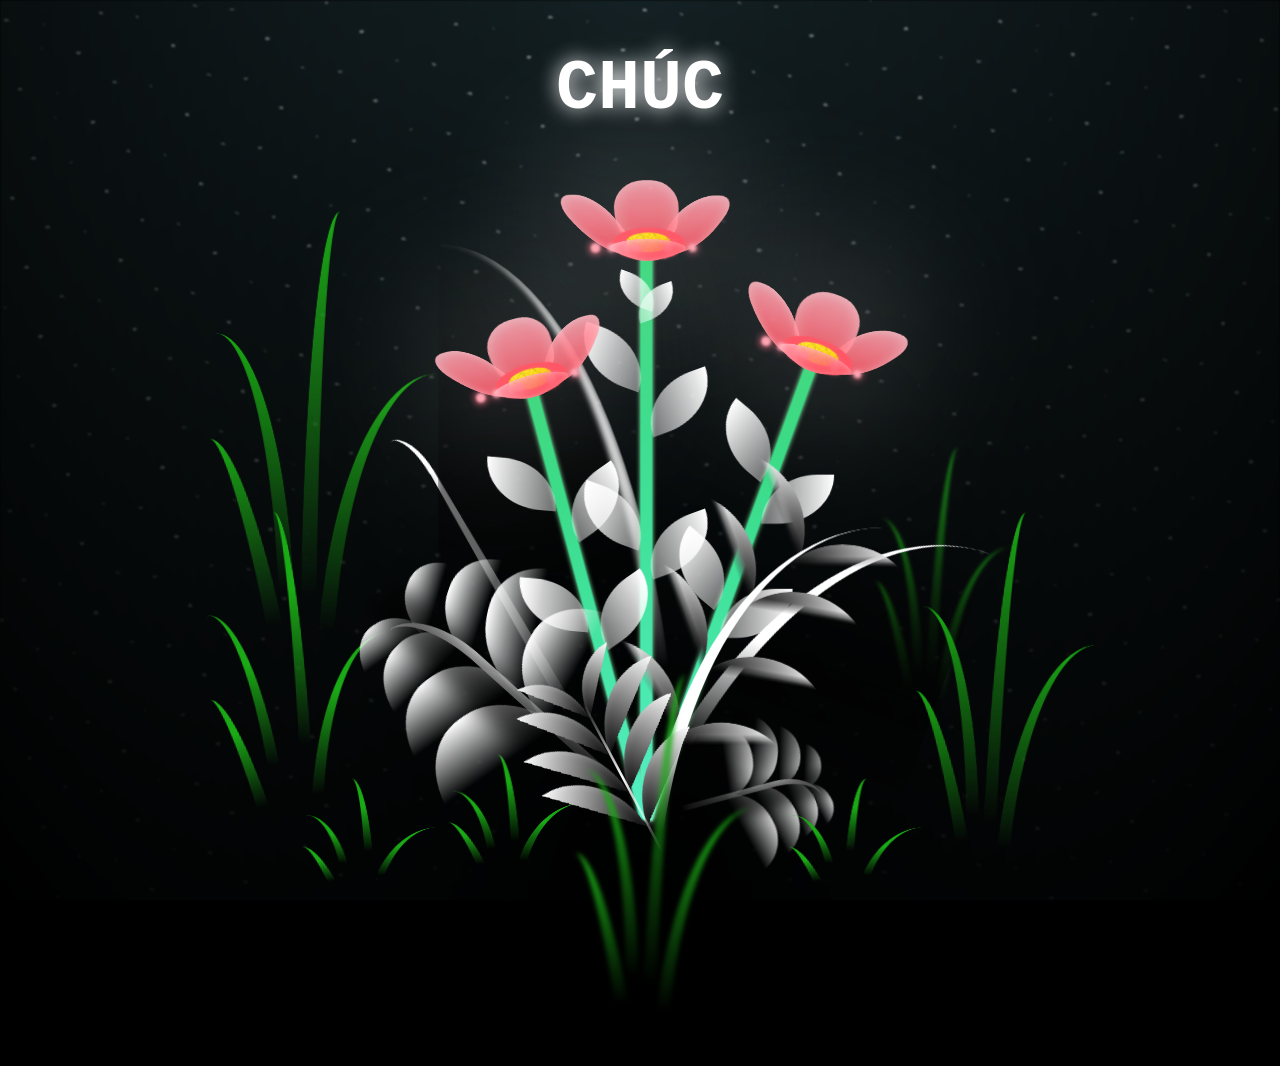
==== flower.html @ 1c2b5e81 "Add files via upload" ====
<!DOCTYPE html>
<html lang="en">

<head>
  <meta charset="UTF-8">
  <meta http-equiv="X-UA-Compatible" content="IE=edge">
  <meta name="viewport" content="width=device-width, initial-scale=1.0">
  <link rel="shortcut icon" href="images/gift.png" type="image/x-icon">
 <link rel="stylesheet" href="flower.css">

  <!-- Document Title -->
  <title>FLOWERS</title>
</head>

<body class="not-loaded">
  <!-- Background -->
  <div class="night"></div>

  <!-- Flower -->
  <div class="flowers">
    <div class="flower flower--1">
      <div class="flower__leafs flower__leafs--1">
        <div class="flower__leaf flower__leaf--1"></div>
        <div class="flower__leaf flower__leaf--2"></div>
        <div class="flower__leaf flower__leaf--3"></div>
        <div class="flower__leaf flower__leaf--4"></div>
        <div class="flower__white-circle"></div>

        <div class="flower__light flower__light--1"></div>
        <div class="flower__light flower__light--2"></div>
        <div class="flower__light flower__light--3"></div>
        <div class="flower__light flower__light--4"></div>
        <div class="flower__light flower__light--5"></div>
        <div class="flower__light flower__light--6"></div>
        <div class="flower__light flower__light--7"></div>
        <div class="flower__light flower__light--8"></div>

      </div>
      <div class="flower__line">
        <div class="flower__line__leaf flower__line__leaf--1"></div>
        <div class="flower__line__leaf flower__line__leaf--2"></div>
        <div class="flower__line__leaf flower__line__leaf--3"></div>
        <div class="flower__line__leaf flower__line__leaf--4"></div>
        <div class="flower__line__leaf flower__line__leaf--5"></div>
        <div class="flower__line__leaf flower__line__leaf--6"></div>
      </div>
    </div>

    <div class="flower flower--2">
      <div class="flower__leafs flower__leafs--2">
        <div class="flower__leaf flower__leaf--1"></div>
        <div class="flower__leaf flower__leaf--2"></div>
        <div class="flower__leaf flower__leaf--3"></div>
        <div class="flower__leaf flower__leaf--4"></div>
        <div class="flower__white-circle"></div>

        <div class="flower__light flower__light--1"></div>
        <div class="flower__light flower__light--2"></div>
        <div class="flower__light flower__light--3"></div>
        <div class="flower__light flower__light--4"></div>
        <div class="flower__light flower__light--5"></div>
        <div class="flower__light flower__light--6"></div>
        <div class="flower__light flower__light--7"></div>
        <div class="flower__light flower__light--8"></div>

      </div>
      <div class="flower__line">
        <div class="flower__line__leaf flower__line__leaf--1"></div>
        <div class="flower__line__leaf flower__line__leaf--2"></div>
        <div class="flower__line__leaf flower__line__leaf--3"></div>
        <div class="flower__line__leaf flower__line__leaf--4"></div>
      </div>
    </div>

    <div class="flower flower--3">
      <div class="flower__leafs flower__leafs--3">
        <div class="flower__leaf flower__leaf--1"></div>
        <div class="flower__leaf flower__leaf--2"></div>
        <div class="flower__leaf flower__leaf--3"></div>
        <div class="flower__leaf flower__leaf--4"></div>
        <div class="flower__white-circle"></div>

        <div class="flower__light flower__light--1"></div>
        <div class="flower__light flower__light--2"></div>
        <div class="flower__light flower__light--3"></div>
        <div class="flower__light flower__light--4"></div>
        <div class="flower__light flower__light--5"></div>
        <div class="flower__light flower__light--6"></div>
        <div class="flower__light flower__light--7"></div>
        <div class="flower__light flower__light--8"></div>

      </div>
      <div class="flower__line">
        <div class="flower__line__leaf flower__line__leaf--1"></div>
        <div class="flower__line__leaf flower__line__leaf--2"></div>
        <div class="flower__line__leaf flower__line__leaf--3"></div>
        <div class="flower__line__leaf flower__line__leaf--4"></div>
      </div>
    </div>

    <div class="grow-ans" style="--d:1.2s">
      <div class="flower__g-long">
        <div class="flower__g-long__top"></div>
        <div class="flower__g-long__bottom"></div>
      </div>
    </div>

    <div class="growing-grass">
      <div class="flower__grass flower__grass--1">
        <div class="flower__grass--top"></div>
        <div class="flower__grass--bottom"></div>
        <div class="flower__grass__leaf flower__grass__leaf--1"></div>
        <div class="flower__grass__leaf flower__grass__leaf--2"></div>
        <div class="flower__grass__leaf flower__grass__leaf--3"></div>
        <div class="flower__grass__leaf flower__grass__leaf--4"></div>
        <div class="flower__grass__leaf flower__grass__leaf--5"></div>
        <div class="flower__grass__leaf flower__grass__leaf--6"></div>
        <div class="flower__grass__leaf flower__grass__leaf--7"></div>
        <div class="flower__grass__leaf flower__grass__leaf--8"></div>
        <div class="flower__grass__overlay"></div>
      </div>
    </div>

    <div class="growing-grass">
      <div class="flower__grass flower__grass--2">
        <div class="flower__grass--top"></div>
        <div class="flower__grass--bottom"></div>
        <div class="flower__grass__leaf flower__grass__leaf--1"></div>
        <div class="flower__grass__leaf flower__grass__leaf--2"></div>
        <div class="flower__grass__leaf flower__grass__leaf--3"></div>
        <div class="flower__grass__leaf flower__grass__leaf--4"></div>
        <div class="flower__grass__leaf flower__grass__leaf--5"></div>
        <div class="flower__grass__leaf flower__grass__leaf--6"></div>
        <div class="flower__grass__leaf flower__grass__leaf--7"></div>
        <div class="flower__grass__leaf flower__grass__leaf--8"></div>
        <div class="flower__grass__overlay"></div>
      </div>
    </div>

    <div class="grow-ans" style="--d:2.4s">
      <div class="flower__g-right flower__g-right--1">
        <div class="leaf"></div>
      </div>
    </div>

    <div class="grow-ans" style="--d:2.8s">
      <div class="flower__g-right flower__g-right--2">
        <div class="leaf"></div>
      </div>
    </div>

    <div class="grow-ans" style="--d:2.8s">
      <div class="flower__g-front">
        <div class="flower__g-front__leaf-wrapper flower__g-front__leaf-wrapper--1">
          <div class="flower__g-front__leaf"></div>
        </div>
        <div class="flower__g-front__leaf-wrapper flower__g-front__leaf-wrapper--2">
          <div class="flower__g-front__leaf"></div>
        </div>
        <div class="flower__g-front__leaf-wrapper flower__g-front__leaf-wrapper--3">
          <div class="flower__g-front__leaf"></div>
        </div>
        <div class="flower__g-front__leaf-wrapper flower__g-front__leaf-wrapper--4">
          <div class="flower__g-front__leaf"></div>
        </div>
        <div class="flower__g-front__leaf-wrapper flower__g-front__leaf-wrapper--5">
          <div class="flower__g-front__leaf"></div>
        </div>
        <div class="flower__g-front__leaf-wrapper flower__g-front__leaf-wrapper--6">
          <div class="flower__g-front__leaf"></div>
        </div>
        <div class="flower__g-front__leaf-wrapper flower__g-front__leaf-wrapper--7">
          <div class="flower__g-front__leaf"></div>
        </div>
        <div class="flower__g-front__leaf-wrapper flower__g-front__leaf-wrapper--8">
          <div class="flower__g-front__leaf"></div>
        </div>
        <div class="flower__g-front__line"></div>
      </div>
    </div>

    <div class="grow-ans" style="--d:3.2s">
      <div class="flower__g-fr">
        <div class="leaf"></div>
        <div class="flower__g-fr__leaf flower__g-fr__leaf--1"></div>
        <div class="flower__g-fr__leaf flower__g-fr__leaf--2"></div>
        <div class="flower__g-fr__leaf flower__g-fr__leaf--3"></div>
        <div class="flower__g-fr__leaf flower__g-fr__leaf--4"></div>
        <div class="flower__g-fr__leaf flower__g-fr__leaf--5"></div>
        <div class="flower__g-fr__leaf flower__g-fr__leaf--6"></div>
        <div class="flower__g-fr__leaf flower__g-fr__leaf--7"></div>
        <div class="flower__g-fr__leaf flower__g-fr__leaf--8"></div>
      </div>
    </div>

    <div class="long-g long-g--0">
      <div class="grow-ans" style="--d:3s">
        <div class="leaf leaf--0"></div>
      </div>
      <div class="grow-ans" style="--d:2.2s">
        <div class="leaf leaf--1"></div>
      </div>
      <div class="grow-ans" style="--d:3.4s">
        <div class="leaf leaf--2"></div>
      </div>
      <div class="grow-ans" style="--d:3.6s">
        <div class="leaf leaf--3"></div>
      </div>
    </div>

    <div class="long-g long-g--1">
      <div class="grow-ans" style="--d:3.6s">
        <div class="leaf leaf--0"></div>
      </div>
      <div class="grow-ans" style="--d:3.8s">
        <div class="leaf leaf--1"></div>
      </div>
      <div class="grow-ans" style="--d:4s">
        <div class="leaf leaf--2"></div>
      </div>
      <div class="grow-ans" style="--d:4.2s">
        <div class="leaf leaf--3"></div>
      </div>
    </div>

    <div class="long-g long-g--2">
      <div class="grow-ans" style="--d:4s">
        <div class="leaf leaf--0"></div>
      </div>
      <div class="grow-ans" style="--d:4.2s">
        <div class="leaf leaf--1"></div>
      </div>
      <div class="grow-ans" style="--d:4.4s">
        <div class="leaf leaf--2"></div>
      </div>
      <div class="grow-ans" style="--d:4.6s">
        <div class="leaf leaf--3"></div>
      </div>
    </div>

    <div class="long-g long-g--3">
      <div class="grow-ans" style="--d:4s">
        <div class="leaf leaf--0"></div>
      </div>
      <div class="grow-ans" style="--d:4.2s">
        <div class="leaf leaf--1"></div>
      </div>
      <div class="grow-ans" style="--d:3s">
        <div class="leaf leaf--2"></div>
      </div>
      <div class="grow-ans" style="--d:3.6s">
        <div class="leaf leaf--3"></div>
      </div>
    </div>

    <div class="long-g long-g--4">
      <div class="grow-ans" style="--d:4s">
        <div class="leaf leaf--0"></div>
      </div>
      <div class="grow-ans" style="--d:4.2s">
        <div class="leaf leaf--1"></div>
      </div>
      <div class="grow-ans" style="--d:3s">
        <div class="leaf leaf--2"></div>
      </div>
      <div class="grow-ans" style="--d:3.6s">
        <div class="leaf leaf--3"></div>
      </div>
    </div>

    <div class="long-g long-g--5">
      <div class="grow-ans" style="--d:4s">
        <div class="leaf leaf--0"></div>
      </div>
      <div class="grow-ans" style="--d:4.2s">
        <div class="leaf leaf--1"></div>
      </div>
      <div class="grow-ans" style="--d:3s">
        <div class="leaf leaf--2"></div>
      </div>
      <div class="grow-ans" style="--d:3.6s">
        <div class="leaf leaf--3"></div>
      </div>
    </div>

    <div class="long-g long-g--6">
      <div class="grow-ans" style="--d:4.2s">
        <div class="leaf leaf--0"></div>
      </div>
      <div class="grow-ans" style="--d:4.4s">
        <div class="leaf leaf--1"></div>
      </div>
      <div class="grow-ans" style="--d:4.6s">
        <div class="leaf leaf--2"></div>
      </div>
      <div class="grow-ans" style="--d:4.8s">
        <div class="leaf leaf--3"></div>
      </div>
    </div>

    <div class="long-g long-g--7">
      <div class="grow-ans" style="--d:3s">
        <div class="leaf leaf--0"></div>
      </div>
      <div class="grow-ans" style="--d:3.2s">
        <div class="leaf leaf--1"></div>
      </div>
      <div class="grow-ans" style="--d:3.5s">
        <div class="leaf leaf--2"></div>
      </div>
      <div class="grow-ans" style="--d:3.6s">
        <div class="leaf leaf--3"></div>
      </div>
    </div>
  </div>

  <!-- Title -->
  <h1 class="title"><span id="title"></span></h1>
</body>

</html>

<!-- Import Javascript -->
<script src="main.js"></script>
---- flower.css ----
*,
*::after,
*::before {
  padding: 0;
  margin: 0;
  box-sizing: border-box;
}

:root {
  --dark-color: #000;
}

.title {
  position: absolute;
  width: 100%;
  text-align: center;
  margin-top: 50px;
  top: 0;
  left: 0;
  color: white;
  font-family: 'Courier New', Courier, monospace;
  font-size: 70px;
  text-shadow: 0px 0px 20px white;
}

body {
  display: flex;
  align-items: flex-end;
  justify-content: center;
  min-height: 100vh;
  background-color: var(--dark-color);
  overflow: hidden;
  perspective: 1000px;
}

.night {
  position: fixed;
  left: 50%;
  top: 0;
  transform: translateX(-50%);
  width: 100%;
  height: 100%;
  filter: blur(0.1vmin);
  background-image: radial-gradient(ellipse at top, transparent 0%, var(--dark-color)), radial-gradient(ellipse at bottom, var(--dark-color), rgba(145, 233, 255, 0.2)), repeating-linear-gradient(220deg, rgb(0, 0, 0) 0px, rgb(0, 0, 0) 19px, transparent 19px, transparent 22px), repeating-linear-gradient(189deg, rgb(0, 0, 0) 0px, rgb(0, 0, 0) 19px, transparent 19px, transparent 22px), repeating-linear-gradient(148deg, rgb(0, 0, 0) 0px, rgb(0, 0, 0) 19px, transparent 19px, transparent 22px), linear-gradient(90deg, rgb(255, 255, 250), rgb(240, 240, 240));
}

.flowers {
  position: relative;
  transform: scale(0.9);
}

.flower {
  position: absolute;
  bottom: 10vmin;
  transform-origin: bottom center;
  z-index: 10;
  --fl-speed: 0.8s;
}

.flower--1 {
  animation: moving-flower-1 4s linear infinite;
}

.flower--1 .flower__line {
  height: 70vmin;
  animation-delay: 0.3s;
}

.flower--1 .flower__line__leaf--1 {
  animation: blooming-leaf-right var(--fl-speed) 1.6s backwards;
}

.flower--1 .flower__line__leaf--2 {
  animation: blooming-leaf-right var(--fl-speed) 1.4s backwards;
}

.flower--1 .flower__line__leaf--3 {
  animation: blooming-leaf-left var(--fl-speed) 1.2s backwards;
}

.flower--1 .flower__line__leaf--4 {
  animation: blooming-leaf-left var(--fl-speed) 1s backwards;
}

.flower--1 .flower__line__leaf--5 {
  animation: blooming-leaf-right var(--fl-speed) 1.8s backwards;
}

.flower--1 .flower__line__leaf--6 {
  animation: blooming-leaf-left var(--fl-speed) 2s backwards;
}

.flower--2 {
  left: 50%;
  transform: rotate(20deg);
  animation: moving-flower-2 4s linear infinite;
}

.flower--2 .flower__line {
  height: 60vmin;
  animation-delay: 0.6s;
}

.flower--2 .flower__line__leaf--1 {
  animation: blooming-leaf-right var(--fl-speed) 1.9s backwards;
}

.flower--2 .flower__line__leaf--2 {
  animation: blooming-leaf-right var(--fl-speed) 1.7s backwards;
}

.flower--2 .flower__line__leaf--3 {
  animation: blooming-leaf-left var(--fl-speed) 1.5s backwards;
}

.flower--2 .flower__line__leaf--4 {
  animation: blooming-leaf-left var(--fl-speed) 1.3s backwards;
}

.flower--3 {
  left: 50%;
  transform: rotate(-15deg);
  animation: moving-flower-3 4s linear infinite;
}

.flower--3 .flower__line {
  animation-delay: 0.9s;
}

.flower--3 .flower__line__leaf--1 {
  animation: blooming-leaf-right var(--fl-speed) 2.5s backwards;
}

.flower--3 .flower__line__leaf--2 {
  animation: blooming-leaf-right var(--fl-speed) 2.3s backwards;
}

.flower--3 .flower__line__leaf--3 {
  animation: blooming-leaf-left var(--fl-speed) 2.1s backwards;
}

.flower--3 .flower__line__leaf--4 {
  animation: blooming-leaf-left var(--fl-speed) 1.9s backwards;
}

.flower__leafs {
  position: relative;
  animation: blooming-flower 2s backwards;
}

.flower__leafs--1 {
  animation-delay: 1.1s;
}

.flower__leafs--2 {
  animation-delay: 1.4s;
}

.flower__leafs--3 {
  animation-delay: 1.7s;
}

.flower__leafs::after {
  content: "";
  position: absolute;
  left: 0;
  top: 0;
  transform: translate(-50%, -100%);
  width: 8vmin;
  height: 8vmin;
  background-color: #fff;
  filter: blur(10vmin);
}

.flower__leaf {
  position: absolute;
  bottom: 0;
  left: 50%;
  width: 8vmin;
  height: 11vmin;
  border-radius: 51% 49% 47% 53%/44% 45% 55% 69%;
  background-color: #a7ffee;
  background-image: linear-gradient(to top, #fff, #fff);
  transform-origin: bottom center;
  opacity: 0.9;
  box-shadow: inset 0 0 2vmin rgba(255, 255, 255, 0.5);
}

.flower__leaf--1 {
  transform: translate(-10%, 1%) rotateY(40deg) rotateX(-50deg);
}

.flower__leaf--2 {
  transform: translate(-50%, -4%) rotateX(40deg);
}

.flower__leaf--3 {
  transform: translate(-90%, 0%) rotateY(45deg) rotateX(50deg);
}

.flower__leaf--4 {
  width: 8vmin;
  height: 8vmin;
  transform-origin: bottom left;
  border-radius: 4vmin 10vmin 4vmin 4vmin;
  transform: translate(0%, 18%) rotateX(70deg) rotate(-43deg);
  background-image: linear-gradient(to top, rgba(255, 2555, 255, 0.4), #fff);
  z-index: 1;
  opacity: 0.8;
  -webkit-transform: translate(0%, 18%) rotateX(70deg) rotate(-43deg);
  -moz-transform: translate(0%, 18%) rotateX(70deg) rotate(-43deg);
  -ms-transform: translate(0%, 18%) rotateX(70deg) rotate(-43deg);
  -o-transform: translate(0%, 18%) rotateX(70deg) rotate(-43deg);
}

.flower__white-circle {
  position: absolute;
  left: -3.5vmin;
  top: -3vmin;
  width: 9vmin;
  height: 4vmin;
  border-radius: 50%;
  background-color: #fff;
}

.flower__white-circle::after {
  content: "";
  position: absolute;
  left: 50%;
  top: 45%;
  transform: translate(-50%, -50%);
  width: 60%;
  height: 60%;
  border-radius: inherit;
  background-image: repeating-linear-gradient(135deg, rgba(0, 0, 0, 0.03) 0px, rgba(0, 0, 0, 0.03) 1px, transparent 1px, transparent 12px), repeating-linear-gradient(45deg, rgba(0, 0, 0, 0.03) 0px, rgba(0, 0, 0, 0.03) 1px, transparent 1px, transparent 12px), repeating-linear-gradient(67.5deg, rgba(0, 0, 0, 0.03) 0px, rgba(0, 0, 0, 0.03) 1px, transparent 1px, transparent 12px), repeating-linear-gradient(135deg, rgba(0, 0, 0, 0.03) 0px, rgba(0, 0, 0, 0.03) 1px, transparent 1px, transparent 12px), repeating-linear-gradient(45deg, rgba(0, 0, 0, 0.03) 0px, rgba(0, 0, 0, 0.03) 1px, transparent 1px, transparent 12px), repeating-linear-gradient(112.5deg, rgba(0, 0, 0, 0.03) 0px, rgba(0, 0, 0, 0.03) 1px, transparent 1px, transparent 12px), repeating-linear-gradient(112.5deg, rgba(0, 0, 0, 0.03) 0px, rgba(0, 0, 0, 0.03) 1px, transparent 1px, transparent 12px), repeating-linear-gradient(45deg, rgba(0, 0, 0, 0.03) 0px, rgba(0, 0, 0, 0.03) 1px, transparent 1px, transparent 12px), repeating-linear-gradient(22.5deg, rgba(0, 0, 0, 0.03) 0px, rgba(0, 0, 0, 0.03) 1px, transparent 1px, transparent 12px), repeating-linear-gradient(45deg, rgba(0, 0, 0, 0.03) 0px, rgba(0, 0, 0, 0.03) 1px, transparent 1px, transparent 12px), repeating-linear-gradient(22.5deg, rgba(0, 0, 0, 0.03) 0px, rgba(0, 0, 0, 0.03) 1px, transparent 1px, transparent 12px), repeating-linear-gradient(135deg, rgba(0, 0, 0, 0.03) 0px, rgba(0, 0, 0, 0.03) 1px, transparent 1px, transparent 12px), repeating-linear-gradient(157.5deg, rgba(0, 0, 0, 0.03) 0px, rgba(0, 0, 0, 0.03) 1px, transparent 1px, transparent 12px), repeating-linear-gradient(67.5deg, rgba(0, 0, 0, 0.03) 0px, rgba(0, 0, 0, 0.03) 1px, transparent 1px, transparent 12px), repeating-linear-gradient(67.5deg, rgba(0, 0, 0, 0.03) 0px, rgba(0, 0, 0, 0.03) 1px, transparent 1px, transparent 12px), linear-gradient(90deg, rgb(255, 235, 18), rgb(255, 206, 0));
}

.flower__line {
  height: 55vmin;
  width: 1.5vmin;
  background-image: linear-gradient(to left, rgba(0, 0, 0, 0.2), transparent, rgba(255, 255, 255, 0.2)), linear-gradient(to top, transparent 10%, #fff, #fff);
  box-shadow: inset 0 0 2px rgba(0, 0, 0, 0.5);
  animation: grow-flower-tree 4s backwards;
}

.flower__line__leaf {
  --w: 7vmin;
  --h: calc(var(--w) + 2vmin);
  position: absolute;
  top: 20%;
  left: 90%;
  width: var(--w);
  height: var(--h);
  border-top-right-radius: var(--h);
  border-bottom-left-radius: var(--h);
  background-image: linear-gradient(to top, rgba(255, 255, 255, 0.4), #fff);
}

.flower__line__leaf--1 {
  transform: rotate(70deg) rotateY(30deg);
}

.flower__line__leaf--2 {
  top: 45%;
  transform: rotate(70deg) rotateY(30deg);
}

.flower__line__leaf--3,
.flower__line__leaf--4,
.flower__line__leaf--6 {
  border-top-right-radius: 0;
  border-bottom-left-radius: 0;
  border-top-left-radius: var(--h);
  border-bottom-right-radius: var(--h);
  left: -460%;
  top: 12%;
  transform: rotate(-70deg) rotateY(30deg);
}

.flower__line__leaf--4 {
  top: 40%;
}

.flower__line__leaf--5 {
  top: 0;
  transform-origin: left;
  transform: rotate(70deg) rotateY(30deg) scale(0.6);
}

.flower__line__leaf--6 {
  top: -2%;
  left: -450%;
  transform-origin: right;
  transform: rotate(-70deg) rotateY(30deg) scale(0.6);
}

.flower__light {
  position: absolute;
  bottom: 0vmin;
  width: 1vmin;
  height: 1vmin;
  background-color: rgb(255, 251, 0);
  border-radius: 50%;
  filter: blur(0.2vmin);
  animation: light-ans 4s linear infinite backwards;
}

.flower__light:nth-child(odd) {
  background-color: #fff;
}

.flower__light--1 {
  left: -2vmin;
  animation-delay: 1s;
}

.flower__light--2 {
  left: 3vmin;
  animation-delay: 0.5s;
}

.flower__light--3 {
  left: -6vmin;
  animation-delay: 0.3s;
}

.flower__light--4 {
  left: 6vmin;
  animation-delay: 0.9s;
}

.flower__light--5 {
  left: -1vmin;
  animation-delay: 1.5s;
}

.flower__light--6 {
  left: -4vmin;
  animation-delay: 3s;
}

.flower__light--7 {
  left: 3vmin;
  animation-delay: 2s;
}

.flower__light--8 {
  left: -6vmin;
  animation-delay: 3.5s;
}

.flower__grass {
  --c: #fff;
  --line-w: 1.5vmin;
  position: absolute;
  bottom: 12vmin;
  left: -7vmin;
  display: flex;
  flex-direction: column;
  align-items: flex-end;
  z-index: 20;
  transform-origin: bottom center;
  transform: rotate(-48deg) rotateY(40deg);
}

.flower__grass--1 {
  animation: moving-grass 2s linear infinite;
}

.flower__grass--2 {
  left: 2vmin;
  bottom: 10vmin;
  transform: scale(0.5) rotate(75deg) rotateX(10deg) rotateY(-200deg);
  opacity: 0.8;
  z-index: 0;
  animation: moving-grass--2 1.5s linear infinite;
}

.flower__grass--top {
  width: 7vmin;
  height: 10vmin;
  border-top-right-radius: 100%;
  border-right: var(--line-w) solid var(--c);
  transform-origin: bottom center;
  transform: rotate(-2deg);
}

.flower__grass--bottom {
  margin-top: -2px;
  width: var(--line-w);
  height: 25vmin;
  background-image: linear-gradient(to top, transparent, var(--c));
}

.flower__grass__leaf {
  --size: 10vmin;
  position: absolute;
  width: calc(var(--size) * 2.1);
  height: var(--size);
  border-top-left-radius: var(--size);
  border-top-right-radius: var(--size);
  background-image: linear-gradient(to top, transparent, transparent 30%, var(--c));
  z-index: 100;
}

.flower__grass__leaf--1 {
  top: -6%;
  left: 30%;
  --size: 6vmin;
  transform: rotate(-20deg);
  animation: growing-grass-ans--1 2s 2.6s backwards;
}

@keyframes growing-grass-ans--1 {
  0% {
    transform-origin: bottom left;
    transform: rotate(-20deg) scale(0);
  }
}

.flower__grass__leaf--2 {
  top: -5%;
  left: -110%;
  --size: 6vmin;
  transform: rotate(10deg);
  animation: growing-grass-ans--2 2s 2.4s linear backwards;
}

@keyframes growing-grass-ans--2 {
  0% {
    transform-origin: bottom right;
    transform: rotate(10deg) scale(0);
  }
}

.flower__grass__leaf--3 {
  top: 5%;
  left: 60%;
  --size: 8vmin;
  transform: rotate(-18deg) rotateX(-20deg);
  animation: growing-grass-ans--3 2s 2.2s linear backwards;
}

@keyframes growing-grass-ans--3 {
  0% {
    transform-origin: bottom left;
    transform: rotate(-18deg) rotateX(-20deg) scale(0);
  }
}

.flower__grass__leaf--4 {
  top: 6%;
  left: -135%;
  --size: 8vmin;
  transform: rotate(2deg);
  animation: growing-grass-ans--4 2s 2s linear backwards;
}

@keyframes growing-grass-ans--4 {
  0% {
    transform-origin: bottom right;
    transform: rotate(2deg) scale(0);
  }
}

.flower__grass__leaf--5 {
  top: 20%;
  left: 60%;
  --size: 10vmin;
  transform: rotate(-24deg) rotateX(-20deg);
  animation: growing-grass-ans--5 2s 1.8s linear backwards;
}

@keyframes growing-grass-ans--5 {
  0% {
    transform-origin: bottom left;
    transform: rotate(-24deg) rotateX(-20deg) scale(0);
  }
}

.flower__grass__leaf--6 {
  top: 22%;
  left: -180%;
  --size: 10vmin;
  transform: rotate(10deg);
  animation: growing-grass-ans--6 2s 1.6s linear backwards;
}

@keyframes growing-grass-ans--6 {
  0% {
    transform-origin: bottom right;
    transform: rotate(10deg) scale(0);
  }
}

.flower__grass__leaf--7 {
  top: 39%;
  left: 70%;
  --size: 10vmin;
  transform: rotate(-10deg);
  animation: growing-grass-ans--7 2s 1.4s linear backwards;
}

@keyframes growing-grass-ans--7 {
  0% {
    transform-origin: bottom left;
    transform: rotate(-10deg) scale(0);
  }
}

.flower__grass__leaf--8 {
  top: 40%;
  left: -215%;
  --size: 11vmin;
  transform: rotate(10deg);
  animation: growing-grass-ans--8 2s 1.2s linear backwards;
}

@keyframes growing-grass-ans--8 {
  0% {
    transform-origin: bottom right;
    transform: rotate(10deg) scale(0);
  }
}

.flower__grass__overlay {
  position: absolute;
  top: -10%;
  right: 0%;
  width: 100%;
  height: 100%;
  background-color: rgba(0, 0, 0, 0.6);
  filter: blur(1.5vmin);
  z-index: 100;
}

.flower__g-long {
  --w: 2vmin;
  --h: 6vmin;
  --c: #fff;
  position: absolute;
  bottom: 10vmin;
  left: -3vmin;
  transform-origin: bottom center;
  transform: rotate(-30deg) rotateY(-20deg);
  display: flex;
  flex-direction: column;
  align-items: flex-end;
  animation: flower-g-long-ans 3s linear infinite;
}

@keyframes flower-g-long-ans {

  0%,
  100% {
    transform: rotate(-30deg) rotateY(-20deg);
  }

  50% {
    transform: rotate(-32deg) rotateY(-20deg);
  }
}

.flower__g-long__top {
  top: calc(var(--h) * -1);
  width: calc(var(--w) + 1vmin);
  height: var(--h);
  border-top-right-radius: 100%;
  border-right: 0.7vmin solid var(--c);
  transform: translate(-0.7vmin, 1vmin);
}

.flower__g-long__bottom {
  width: var(--w);
  height: 50vmin;
  transform-origin: bottom center;
  background-image: linear-gradient(to top, transparent 30%, var(--c));
  box-shadow: inset 0 0 2px rgba(0, 0, 0, 0.5);
  -webkit-clip-path: polygon(35% 0, 65% 1%, 100% 100%, 0% 100%);
  clip-path: polygon(35% 0, 65% 1%, 100% 100%, 0% 100%);
}

.flower__g-right {
  position: absolute;
  bottom: 6vmin;
  left: -2vmin;
  transform-origin: bottom left;
  transform: rotate(20deg);
}

.flower__g-right .leaf {
  width: 30vmin;
  height: 50vmin;
  border-top-left-radius: 100%;
  border-left: 2vmin solid #fff;
  background-image: linear-gradient(to bottom, transparent, var(--dark-color) 60%);
  -webkit-mask-image: linear-gradient(to top, transparent 30%, #fff 60%);
}

.flower__g-right--1 {
  animation: flower-g-right-ans 2.5s linear infinite;
}

.flower__g-right--2 {
  left: 5vmin;
  transform: rotateY(-180deg);
  animation: flower-g-right-ans--2 3s linear infinite;
}

.flower__g-right--2 .leaf {
  height: 75vmin;
  filter: blur(0.3vmin);
  opacity: 0.8;
}

@keyframes flower-g-right-ans {

  0%,
  100% {
    transform: rotate(20deg);
  }

  50% {
    transform: rotate(24deg) rotateX(-20deg);
  }
}

@keyframes flower-g-right-ans--2 {

  0%,
  100% {
    transform: rotateY(-180deg) rotate(0deg) rotateX(-20deg);
  }

  50% {
    transform: rotateY(-180deg) rotate(6deg) rotateX(-20deg);
  }
}

.flower__g-front {
  position: absolute;
  bottom: 6vmin;
  left: 2.5vmin;
  z-index: 100;
  transform-origin: bottom center;
  transform: rotate(-28deg) rotateY(30deg) scale(1.04);
  animation: flower__g-front-ans 2s linear infinite;
}

@keyframes flower__g-front-ans {

  0%,
  100% {
    transform: rotate(-28deg) rotateY(30deg) scale(1.04);
  }

  50% {
    transform: rotate(-35deg) rotateY(40deg) scale(1.04);
  }
}

.flower__g-front__line {
  width: 0.3vmin;
  height: 20vmin;
  background-image: linear-gradient(to top, transparent, #fff, transparent 100%);
  position: relative;
}

.flower__g-front__leaf-wrapper {
  position: absolute;
  top: 0;
  left: 0;
  transform-origin: bottom left;
  transform: rotate(10deg);
}

.flower__g-front__leaf-wrapper:nth-child(even) {
  left: 0vmin;
  transform: rotateY(-180deg) rotate(5deg);
  animation: flower__g-front__leaf-left-ans 1s ease-in backwards;
}

.flower__g-front__leaf-wrapper:nth-child(odd) {
  animation: flower__g-front__leaf-ans 1s ease-in backwards;
}

.flower__g-front__leaf-wrapper--1 {
  top: -8vmin;
  transform: scale(0.7);
  animation: flower__g-front__leaf-ans 1s 5.5s ease-in backwards !important;
}

.flower__g-front__leaf-wrapper--2 {
  top: -8vmin;
  transform: rotateY(-180deg) scale(0.7) !important;
  animation: flower__g-front__leaf-left-ans-2 1s 4.6s ease-in backwards !important;
}

.flower__g-front__leaf-wrapper--3 {
  top: -3vmin;
  animation: flower__g-front__leaf-ans 1s 4.6s ease-in backwards;
}

.flower__g-front__leaf-wrapper--4 {
  top: -3vmin;
  transform: rotateY(-180deg) scale(0.9) !important;
  animation: flower__g-front__leaf-left-ans-2 1s 4.6s ease-in backwards !important;
}

@keyframes flower__g-front__leaf-left-ans-2 {
  0% {
    transform: rotateY(-180deg) scale(0);
  }
}

.flower__g-front__leaf-wrapper--5,
.flower__g-front__leaf-wrapper--6 {
  top: 2vmin;
}

.flower__g-front__leaf-wrapper--7,
.flower__g-front__leaf-wrapper--8 {
  top: 6.5vmin;
}

.flower__g-front__leaf-wrapper--2 {
  animation-delay: 5.2s !important;
}

.flower__g-front__leaf-wrapper--3 {
  animation-delay: 4.9s !important;
}

.flower__g-front__leaf-wrapper--5 {
  animation-delay: 4.3s !important;
}

.flower__g-front__leaf-wrapper--6 {
  animation-delay: 4.1s !important;
}

.flower__g-front__leaf-wrapper--7 {
  animation-delay: 3.8s !important;
}

.flower__g-front__leaf-wrapper--8 {
  animation-delay: 3.5s !important;
}

@keyframes flower__g-front__leaf-ans {
  0% {
    transform: rotate(10deg) scale(0);
  }
}

@keyframes flower__g-front__leaf-left-ans {
  0% {
    transform: rotateY(-180deg) rotate(5deg) scale(0);
  }
}

.flower__g-front__leaf {
  width: 10vmin;
  height: 10vmin;
  border-radius: 100% 0% 0% 100%/100% 100% 0% 0%;
  box-shadow: inset 0 2px 1vmin hsla(0, 0%, 100%, 0.2);
  background-image: linear-gradient(to bottom left, transparent, var(--dark-color)), linear-gradient(to bottom right, #fff 50%, transparent 50%, transparent);
  -webkit-mask-image: linear-gradient(to bottom right, #fff 50%, transparent 50%, transparent);
  mask-image: linear-gradient(to bottom right, #fff 50%, transparent 50%, transparent);
}

.flower__g-fr {
  position: absolute;
  bottom: -4vmin;
  left: vmin;
  transform-origin: bottom left;
  z-index: 10;
  animation: flower__g-fr-ans 2s linear infinite;
}

@keyframes flower__g-fr-ans {

  0%,
  100% {
    transform: rotate(2deg);
  }

  50% {
    transform: rotate(4deg);
    -webkit-transform: rotate(4deg);
    -moz-transform: rotate(4deg);
    -ms-transform: rotate(4deg);
    -o-transform: rotate(4deg);
  }
}

.flower__g-fr .leaf {
  width: 30vmin;
  height: 50vmin;
  border-top-left-radius: 100%;
  border-left: 2vmin solid #fff;
  -webkit-mask-image: linear-gradient(to top, transparent 25%, #fff 50%);
  position: relative;
  z-index: 1;
}

.flower__g-fr__leaf {
  position: absolute;
  top: 0;
  left: 0;
  width: 10vmin;
  height: 10vmin;
  border-radius: 100% 0% 0% 100%/100% 100% 0% 0%;
  box-shadow: inset 0 2px 1vmin hsla(0, 0%, 100%, 0.2);
  background-image: linear-gradient(to bottom left, transparent, var(--dark-color) 98%), linear-gradient(to bottom right, #fff 45%, transparent 50%, transparent);
  -webkit-mask-image: linear-gradient(135deg, #fff 40%, transparent 50%, transparent);
}

.flower__g-fr__leaf--1 {
  left: 20vmin;
  transform: rotate(45deg);
  animation: flower__g-fr-leaft-ans-1 0.5s 5.2s linear backwards;
}

@keyframes flower__g-fr-leaft-ans-1 {
  0% {
    transform-origin: left;
    transform: rotate(45deg) scale(0);
  }
}

.flower__g-fr__leaf--2 {
  left: 12vmin;
  top: -7vmin;
  transform: rotate(25deg) rotateY(-180deg);
  animation: flower__g-fr-leaft-ans-6 0.5s 5s linear backwards;
}

.flower__g-fr__leaf--3 {
  left: 15vmin;
  top: 6vmin;
  transform: rotate(55deg);
  animation: flower__g-fr-leaft-ans-5 0.5s 4.8s linear backwards;
}

.flower__g-fr__leaf--4 {
  left: 6vmin;
  top: -2vmin;
  transform: rotate(25deg) rotateY(-180deg);
  animation: flower__g-fr-leaft-ans-6 0.5s 4.6s linear backwards;
}

.flower__g-fr__leaf--5 {
  left: 10vmin;
  top: 14vmin;
  transform: rotate(55deg);
  animation: flower__g-fr-leaft-ans-5 0.5s 4.4s linear backwards;
}

@keyframes flower__g-fr-leaft-ans-5 {
  0% {
    transform-origin: left;
    transform: rotate(55deg) scale(0);
  }
}

.flower__g-fr__leaf--6 {
  left: 0vmin;
  top: 6vmin;
  transform: rotate(25deg) rotateY(-180deg);
  animation: flower__g-fr-leaft-ans-6 0.5s 4.2s linear backwards;
}

@keyframes flower__g-fr-leaft-ans-6 {
  0% {
    transform-origin: right;
    transform: rotate(25deg) rotateY(-180deg) scale(0);
  }
}

.flower__g-fr__leaf--7 {
  left: 5vmin;
  top: 22vmin;
  transform: rotate(45deg);
  animation: flower__g-fr-leaft-ans-7 0.5s 4s linear backwards;
}

@keyframes flower__g-fr-leaft-ans-7 {
  0% {
    transform-origin: left;
    transform: rotate(45deg) scale(0);
  }
}

.flower__g-fr__leaf--8 {
  left: -4vmin;
  top: 15vmin;
  transform: rotate(15deg) rotateY(-180deg);
  animation: flower__g-fr-leaft-ans-8 0.5s 3.8s linear backwards;
}

@keyframes flower__g-fr-leaft-ans-8 {
  0% {
    transform-origin: right;
    transform: rotate(15deg) rotateY(-180deg) scale(0);
  }
}

.long-g {
  position: absolute;
  bottom: 25vmin;
  left: -42vmin;
  transform-origin: bottom left;
}

.long-g--1 {
  bottom: 0vmin;
  transform: scale(0.8) rotate(-5deg);
}

.long-g--1 .leaf {
  -webkit-mask-image: linear-gradient(to top, transparent 40%, #fff 80%) !important;
}

.long-g--1 .leaf--1 {
  --w: 5vmin;
  --h: 60vmin;
  left: -2vmin;
  transform: rotate(3deg) rotateY(-180deg);
}

.long-g--2,
.long-g--3 {
  bottom: -3vmin;
  left: -35vmin;
  transform-origin: center;
  transform: scale(0.6) rotateX(60deg);
}

.long-g--2 .leaf,
.long-g--3 .leaf {
  -webkit-mask-image: linear-gradient(to top, transparent 50%, #fff 80%) !important;
}

.long-g--2 .leaf--1,
.long-g--3 .leaf--1 {
  left: -1vmin;
  transform: rotateY(-180deg);
}

.long-g--3 {
  left: -17vmin;
  bottom: 0vmin;
}

.long-g--3 .leaf {
  -webkit-mask-image: linear-gradient(to top, transparent 40%, #fff 80%) !important;
}

.long-g--4 {
  left: 25vmin;
  bottom: -3vmin;
  transform-origin: center;
  transform: scale(0.6) rotateX(60deg);
}

.long-g--4 .leaf {
  -webkit-mask-image: linear-gradient(to top, transparent 50%, #fff 80%) !important;
}

.long-g--5 {
  left: 42vmin;
  bottom: 0vmin;
  transform: scale(0.8) rotate(2deg);
}

.long-g--6 {
  left: 0vmin;
  bottom: -20vmin;
  z-index: 100;
  filter: blur(0.3vmin);
  transform: scale(0.8) rotate(2deg);
}

.long-g--7 {
  left: 35vmin;
  bottom: 20vmin;
  z-index: -1;
  filter: blur(0.3vmin);
  transform: scale(0.6) rotate(2deg);
  opacity: 0.7;
}

.long-g .leaf {
  --w: 15vmin;
  --h: 40vmin;
  --c: #1aaa15;
  position: absolute;
  bottom: 0;
  width: var(--w);
  height: var(--h);
  border-top-left-radius: 100%;
  border-left: 2vmin solid var(--c);
  -webkit-mask-image: linear-gradient(to top, transparent 20%, var(--dark-color));
  transform-origin: bottom center;
}

.long-g .leaf--0 {
  left: 2vmin;
  animation: leaf-ans-1 4s linear infinite;
}

.long-g .leaf--1 {
  --w: 5vmin;
  --h: 60vmin;
  animation: leaf-ans-1 4s linear infinite;
}

.long-g .leaf--2 {
  --w: 10vmin;
  --h: 40vmin;
  left: -0.5vmin;
  bottom: 5vmin;
  transform-origin: bottom left;
  transform: rotateY(-180deg);
  animation: leaf-ans-2 3s linear infinite;
}

.long-g .leaf--3 {
  --w: 5vmin;
  --h: 30vmin;
  left: -1vmin;
  bottom: 3.2vmin;
  transform-origin: bottom left;
  transform: rotate(-10deg) rotateY(-180deg);
  animation: leaf-ans-3 3s linear infinite;
}

@keyframes leaf-ans-1 {

  0%,
  100% {
    transform: rotate(-5deg) scale(1);
  }

  50% {
    transform: rotate(5deg) scale(1.1);
  }
}

@keyframes leaf-ans-2 {

  0%,
  100% {
    transform: rotateY(-180deg) rotate(5deg);
  }

  50% {
    transform: rotateY(-180deg) rotate(0deg) scale(1.1);
  }
}

@keyframes leaf-ans-3 {

  0%,
  100% {
    transform: rotate(-10deg) rotateY(-180deg);
  }

  50% {
    transform: rotate(-20deg) rotateY(-180deg);
  }
}

.grow-ans {
  animation: grow-ans 2s var(--d) backwards;
}

@keyframes grow-ans {
  0% {
    transform: scale(0);
    opacity: 0;
  }
}

@keyframes light-ans {
  0% {
    opacity: 0;
    transform: translateY(0vmin);
  }

  25% {
    opacity: 1;
    transform: translateY(-5vmin) translateX(-2vmin);
  }

  50% {
    opacity: 1;
    transform: translateY(-15vmin) translateX(2vmin);
    filter: blur(0.2vmin);
  }

  75% {
    transform: translateY(-20vmin) translateX(-2vmin);
    filter: blur(0.2vmin);
  }

  100% {
    transform: translateY(-30vmin);
    opacity: 0;
    filter: blur(1vmin);
  }
}

@keyframes moving-flower-1 {

  0%,
  100% {
    transform: rotate(2deg);
  }

  50% {
    transform: rotate(-2deg);
  }
}

@keyframes moving-flower-2 {

  0%,
  100% {
    transform: rotate(18deg);
  }

  50% {
    transform: rotate(14deg);
  }
}

@keyframes moving-flower-3 {

  0%,
  100% {
    transform: rotate(-18deg);
  }

  50% {
    transform: rotate(-20deg) rotateY(-10deg);
  }
}

@keyframes blooming-leaf-right {
  0% {
    transform-origin: left;
    transform: rotate(70deg) rotateY(30deg) scale(0);
  }
}

@keyframes blooming-leaf-left {
  0% {
    transform-origin: right;
    transform: rotate(-70deg) rotateY(30deg) scale(0);
  }
}

@keyframes grow-flower-tree {
  0% {
    height: 0;
    border-radius: 1vmin;
  }
}

@keyframes blooming-flower {
  0% {
    transform: scale(0);
  }
}

@keyframes moving-grass {

  0%,
  100% {
    transform: rotate(-48deg) rotateY(40deg);
  }

  50% {
    transform: rotate(-50deg) rotateY(40deg);
  }
}

@keyframes moving-grass--2 {

  0%,
  100% {
    transform: scale(0.5) rotate(75deg) rotateX(10deg) rotateY(-200deg);
  }

  50% {
    transform: scale(0.5) rotate(79deg) rotateX(10deg) rotateY(-200deg);
  }
}

.growing-grass {
  animation: growing-grass-ans 1s 2s backwards;
}

@keyframes growing-grass-ans {
  0% {
    transform: scale(0);
  }
}

.not-loaded * {
  animation-play-state: paused !important;
}

/*# sourceMappingURL=style.css.map */

/* =========================================
   GHI ĐÈ MÀU SẮC CHO HOA (ĐỔI TỪ TRẮNG SANG HỒNG)
   ========================================= */

/* Đổi màu nhụy hoa */
.flower__white-circle {
    background-color: #ff4757 !important; /* Màu hồng đỏ tươi */
}

/* Đổi màu các cánh hoa chính */
.flower__leaf {
    background-color: #ff6b81 !important; /* Hồng phấn */
    background-image: linear-gradient(to top, #ff4757, #ff9eac) !important;
}

/* Đổi màu các cánh hoa phát sáng/nhỏ xung quanh */
.flower__light {
    background-color: #ff9eac !important;
    box-shadow: 0 0 10px #ff6b81 !important; /* Ánh sáng tỏa ra màu hồng */
}
/* =========================================
   GHI ĐÈ MÀU SẮC CHO THÂN HOA VÀ LÁ TRÊN THÂN
   ========================================= */

/* 1. Đổi màu Thân hoa (.flower__line) sang xanh tươi rực rỡ */
.flower__line {
    background-image: linear-gradient(to top, #55efc4, #2ed573) !important; /* Màu xanh ngọc chuyển sang xanh lá tươi */
    box-shadow: 0 0 5px #7bed9f !important; /* Ánh sáng xanh nhẹ quanh thân */
}

/* 2. Đổi màu các lá nhỏ trên thân hoa (.leaf__content) sang xanh tươi rực rỡ */
.leaf__content {
    background-image: linear-gradient(to top, #2ed573, #7bed9f) !important; /* Màu xanh lá đậm chuyển xanh lá nhạt */
}
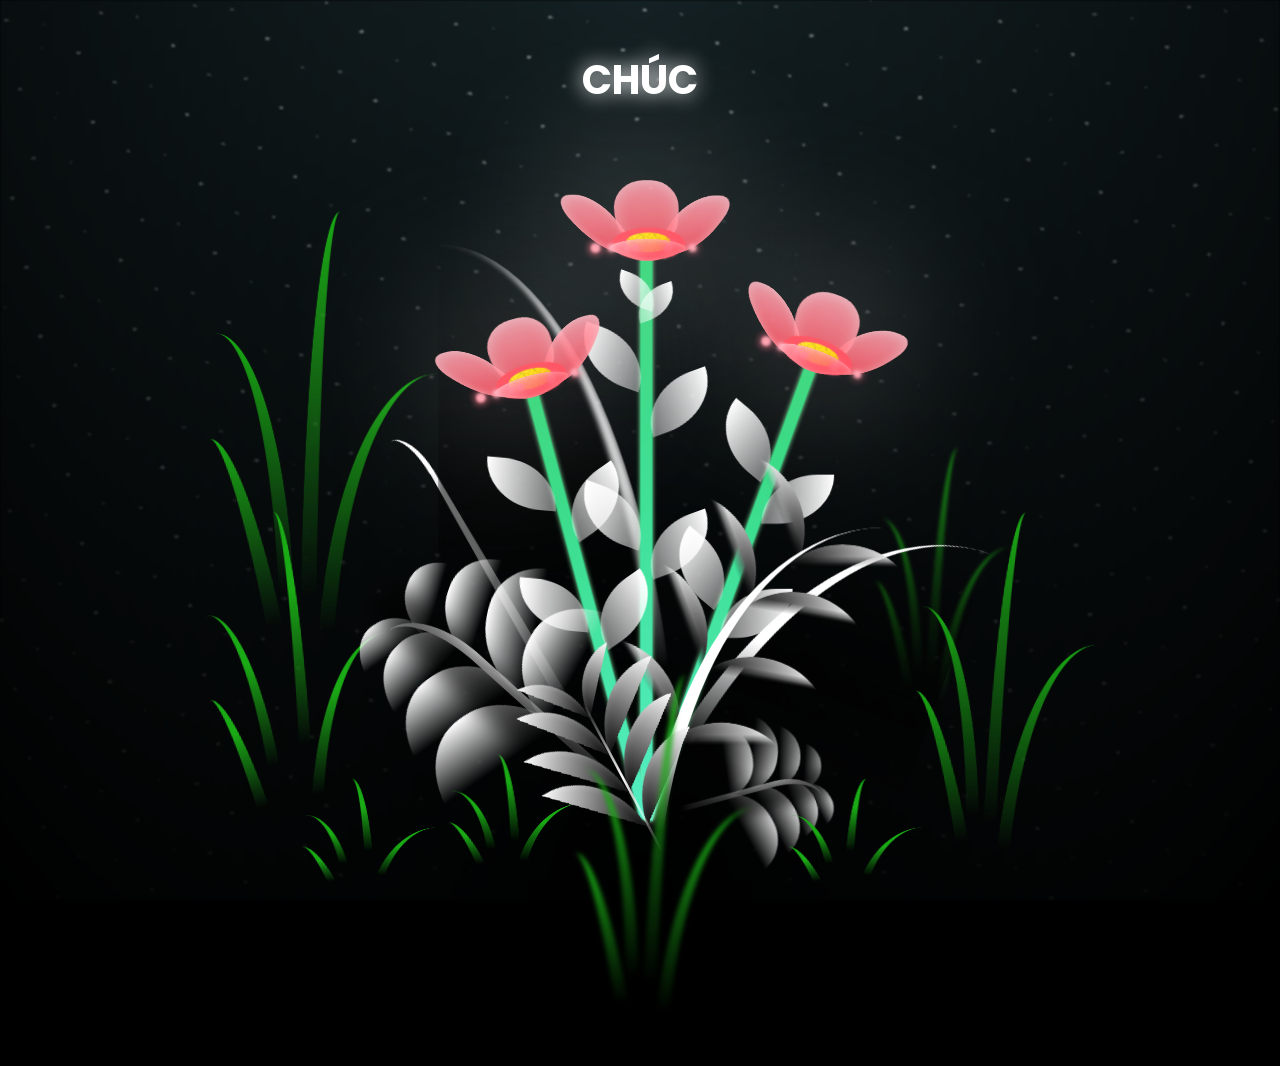
==== commit 34a96445: "Nội dung ghi chú về thay đổi của bạn" ====
--- a/flower.html
+++ b/flower.html
@@ -7,7 +7,7 @@
   <meta name="viewport" content="width=device-width, initial-scale=1.0">
   <link rel="shortcut icon" href="images/gift.png" type="image/x-icon">
  <link rel="stylesheet" href="flower.css">
-
+<link href="https://fonts.googleapis.com/css2?family=Poppins:wght@600&display=swap" rel="stylesheet">
   <!-- Document Title -->
   <title>FLOWERS</title>
 </head>
--- a/flower.css
+++ b/flower.css
@@ -1249,3 +1249,7 @@
 .leaf__content {
     background-image: linear-gradient(to top, #2ed573, #7bed9f) !important; /* Màu xanh lá đậm chuyển xanh lá nhạt */
 }
+.title {
+  font-size: 40px;
+  font-family: 'Poppins', sans-serif;
+}
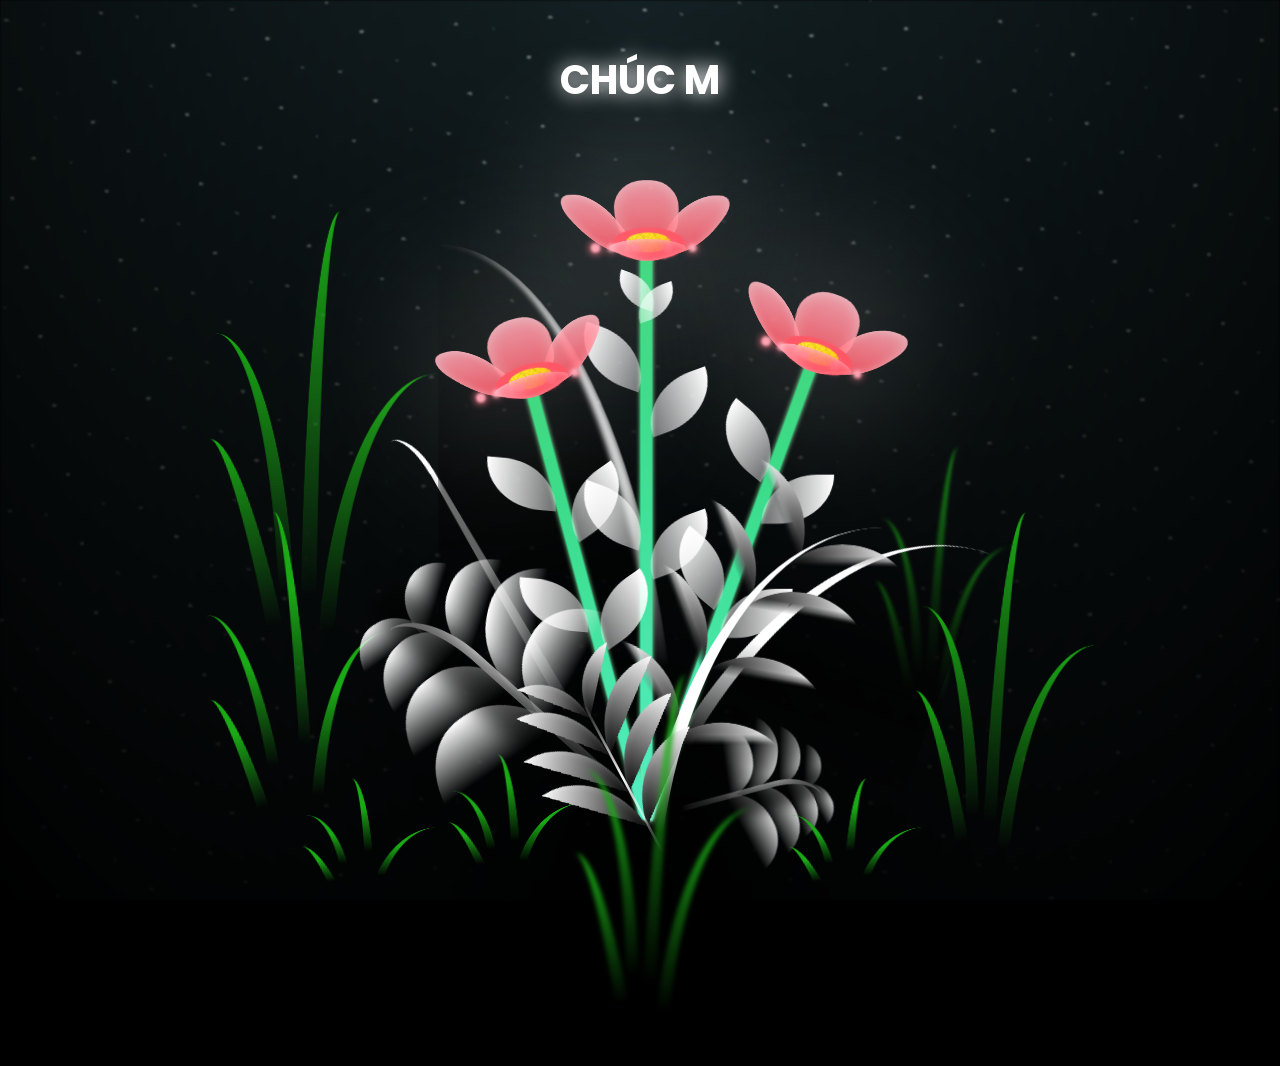
==== commit b760239b: "Nội dung ghi chú về thay đổi của bạn" ====
--- a/flower.html
+++ b/flower.html
@@ -313,7 +313,7 @@
       </div>
     </div>
   </div>
-
+<audio src="gift.mp3" autoplay loop></audio>
   <!-- Title -->
   <h1 class="title"><span id="title"></span></h1>
 </body>
